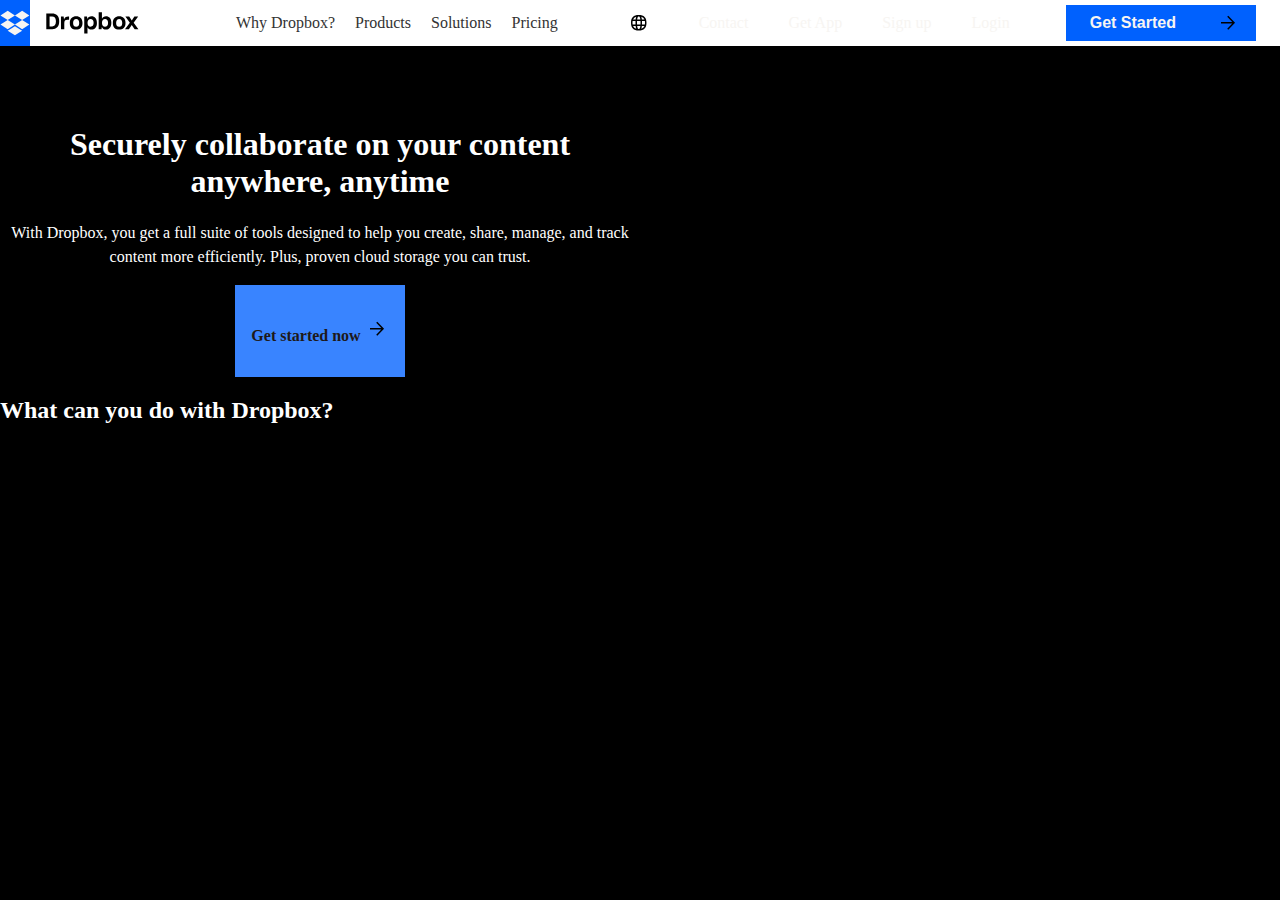
==== mydropbox/index.html @ 15638242 "dropbox" ====
<!DOCTYPE html>
<html lang="en">
<head>
    <meta charset="UTF-8">
    <meta name="viewport" content="width=device-width, initial-scale=1.0">
    <link href="https://db.onlinewebfonts.com/c/8be7a3df6ed0f00122b5713e0b670a04?family=Sharp+Grotesk+DB+Cyr+Book+20+Regular" rel="stylesheet">
    <link rel="stylesheet" href="style.css">
    <title>My Dropbox</title>
</head>
<body>

    <header>
        <img src="logo.svg" alt="logo" id="logo">
        <img src="dropbox.svg" alt="dropbox" id="dropbox_title">
        <nav class="left">
            <a href="#">Why Dropbox?</a>
            <a href="#">Products</a>
            <a href="#">Solutions</a>
            <a href="#">Pricing</a>
        </nav>
        <img src="globo.svg" alt="globo">
        <nav>
            <a href="#">Contact</a>
            <a href="#">Get App</a>
            <a href="#">Sign up</a>
            <a href="#">Login</a>
        </nav>

        <button>
            <span>Get Started</span> 
            <img src="seta.svg" alt="seta">
        </button>
    </header>
    
    <main>

        <section id="everything">
            <div>
                <h1>Securely collaborate on your content anywhere, anytime</h1>
                <p>With Dropbox, you get a full suite of tools designed to help you create, share, manage, and track content more efficiently. Plus, proven cloud storage you can trust.</p>
                <a href="#">Get started now <img src="seta.svg" alt="seta"></a>
            </div> 
        
            <div class="video-container">
                <video autoplay loop muted>
                    <source src="https://aem.dropbox.com/cms/content/dam/dropbox/warp/en-us/overview/lp-header-graphite200-1920x1080.mp4" type="video/mp4">
                </video>
            </div>
        </section>

        <section>
            <h2>What can you do with Dropbox?</h2>
        </section>
        
    </main>
    
</body>
</html>
---- mydropbox/style.css ----
/* style.css */

body { 
        background-color: black;
        color:white;

        font-family: "Sharp Grotesk DB Cyr Book 20 Regular";

        margin:0;
     }

header { 
        background-color: white;  
        display: flex;
        justify-content: space-between;      
}   

header #dropbox_title { 
        padding: 0.75em 1em;
}

#logo { background-color: #0061fe;}

header img:nth-child(2) { margin-right: auto;}

nav { 
        display: flex;
         align-items: center;
        margin: 0 2em;
}

nav a {   
        margin: 0 1em;
        text-decoration: none;
        color: rgb(30, 25, 25);
      }

header button { 
                background-color: #0061fe;
                color: rgb(247, 245, 242);
                font-weight: bold;
                font-size: 16px;
                border:none;
                padding-left:1em;
                padding-right: 1em;

                display: flex;
                align-items: center;
                align-self: center;

                margin-right: 1.5em;

              } 

header button span { 
                        margin-right: 2em;
                        padding: 0.5em;
                } 


video { 
        max-width: 80%;
        margin: 0 auto;
      }    
      
      #everything {
        display: flex;
        align-items: flex-start; /* Ajusta a posição vertical para o início */
    }
    
    #everything div {
        box-sizing: border-box;
        width: 50%;
        text-align: center;
    }
#everything div h1 { margin-top: 2.5em; }

#everything div p { line-height: 1.5;}

#everything div a { 
                    background-color: #3984ff;
                    color:rgb(30, 25, 25);
                    text-decoration: none;
                    padding:2em 1em;
                    display: inline-block;
                    font-weight: bold;
                }
/* Alinhe os links à esquerda no cabeçalho */
nav.left {
        margin-right: auto;
    }
    
    /* Estilo para os links da navegação à esquerda */
    nav.left a {
        text-decoration: none;
        color: #333; /* Cor dos links à esquerda */
        margin: 0 20px; /* Espaçamento entre os links */
        margin-left: 0; /* Adiciona uma margem à esquerda para alinhar à esquerda */
    }
/* Estilo para o link "Get started now" na mesma linha com a imagem */
header a {
        text-decoration: none;
        color: rgb(247, 245, 242); /* Cor do texto do link */
        display: inline-block;
        margin-right: 1.5em;
        vertical-align: middle;
    }
    
    header a img {
        vertical-align: middle;
    }
    .video-container {
        width: 50%; /* Define a largura do contêiner de vídeo */
    }
    
    .video-container video {
        width: 100%; /* Define a largura do vídeo para ocupar todo o contêiner */
        margin-top: 20px; /* Adiciona uma margem superior para separar o vídeo do texto */
    }
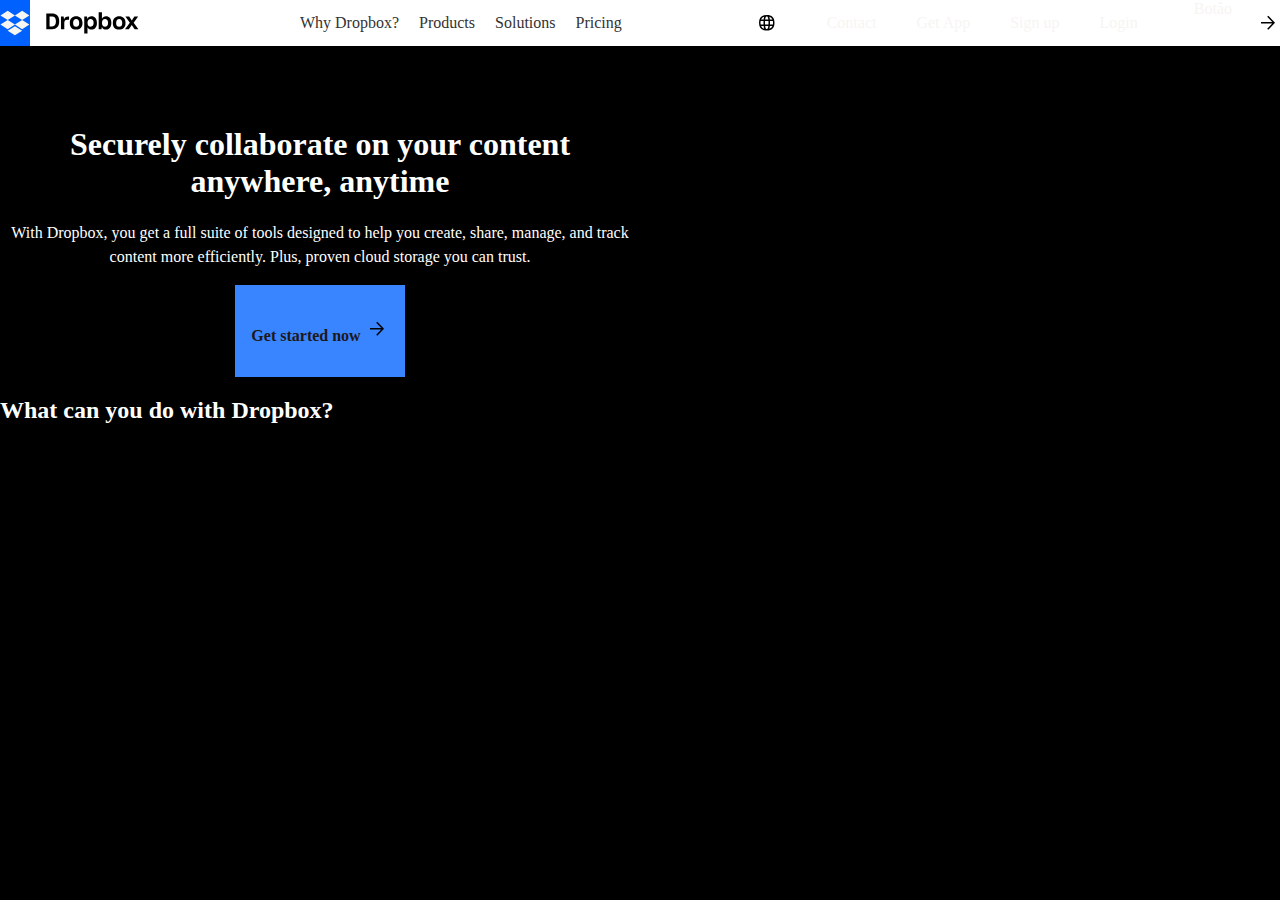
==== commit 629e000c: "Update index.html" ====
--- a/mydropbox/index.html
+++ b/mydropbox/index.html
@@ -25,11 +25,9 @@
             <a href="#">Sign up</a>
             <a href="#">Login</a>
         </nav>
-
-        <button>
-            <span>Get Started</span> 
+        <a class="botao" href="exemplo.html">Botão</a>
             <img src="seta.svg" alt="seta">
-        </button>
+       
     </header>
     
     <main>
